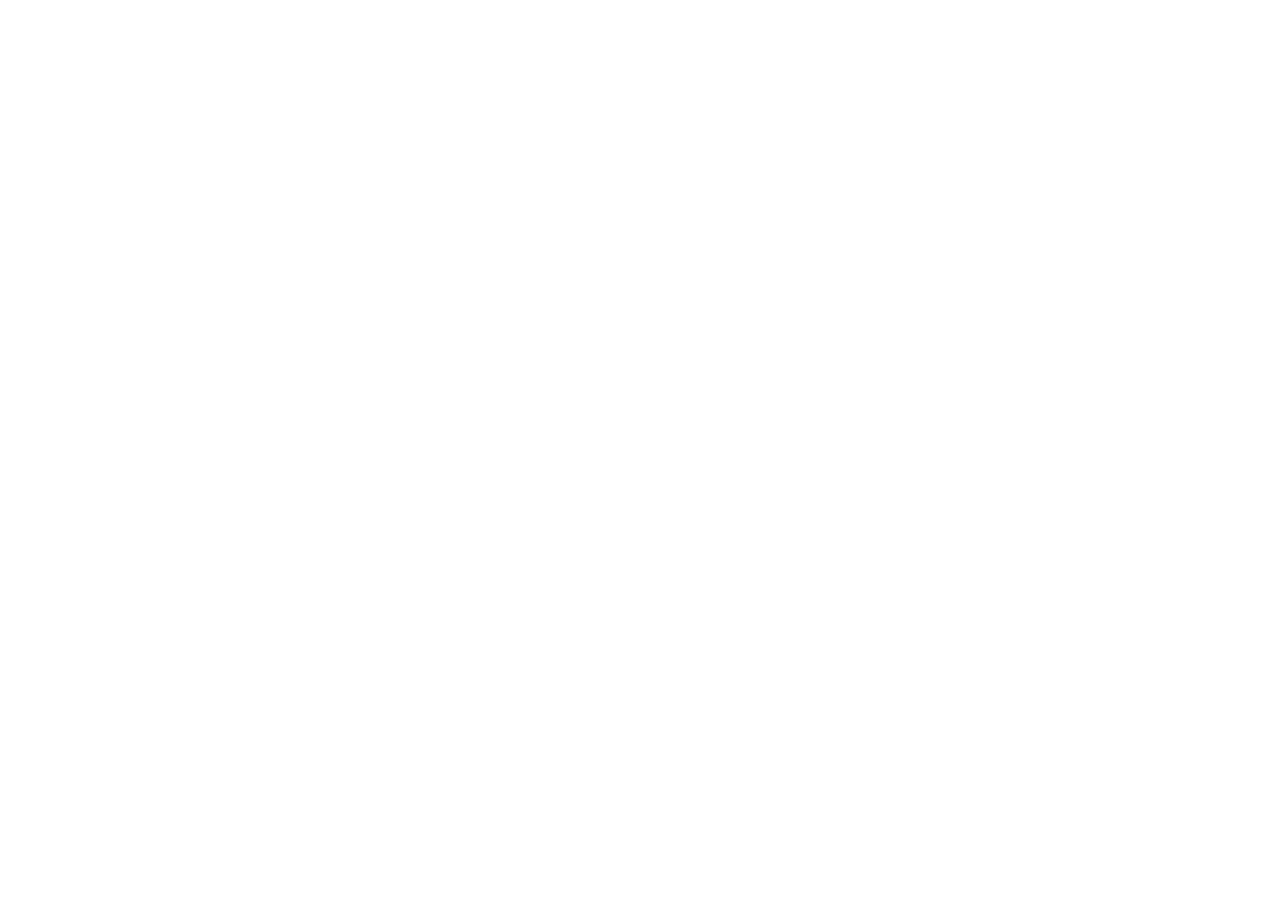
==== portfolio.html @ 32897e2d "Added font and color styles" ====
<!DOCTYPE html>
<html lang="en">
  <head>
    <meta charset="UTF-8" />
    <meta name="viewport" content="width=device-width, initial-scale=1.0" />
    <title>Portfolio</title>
  </head>
  <body></body>
</html>
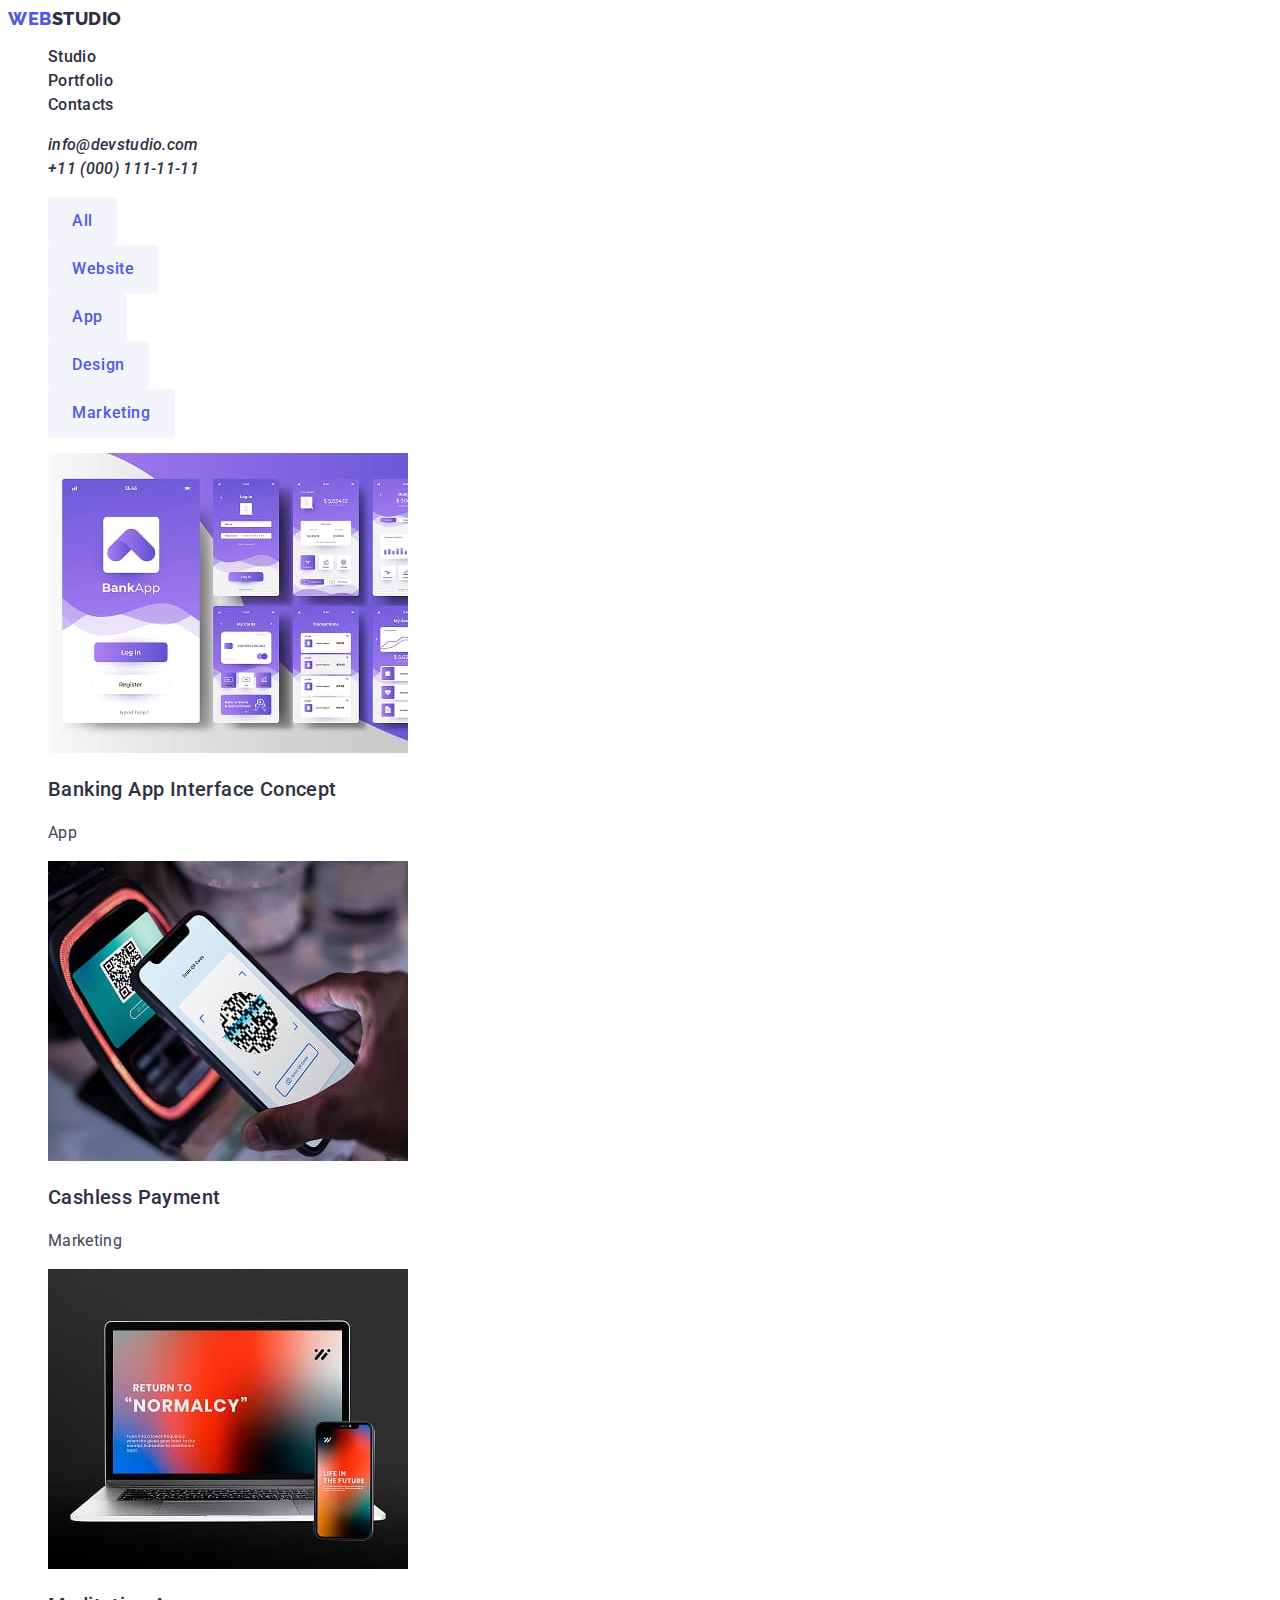
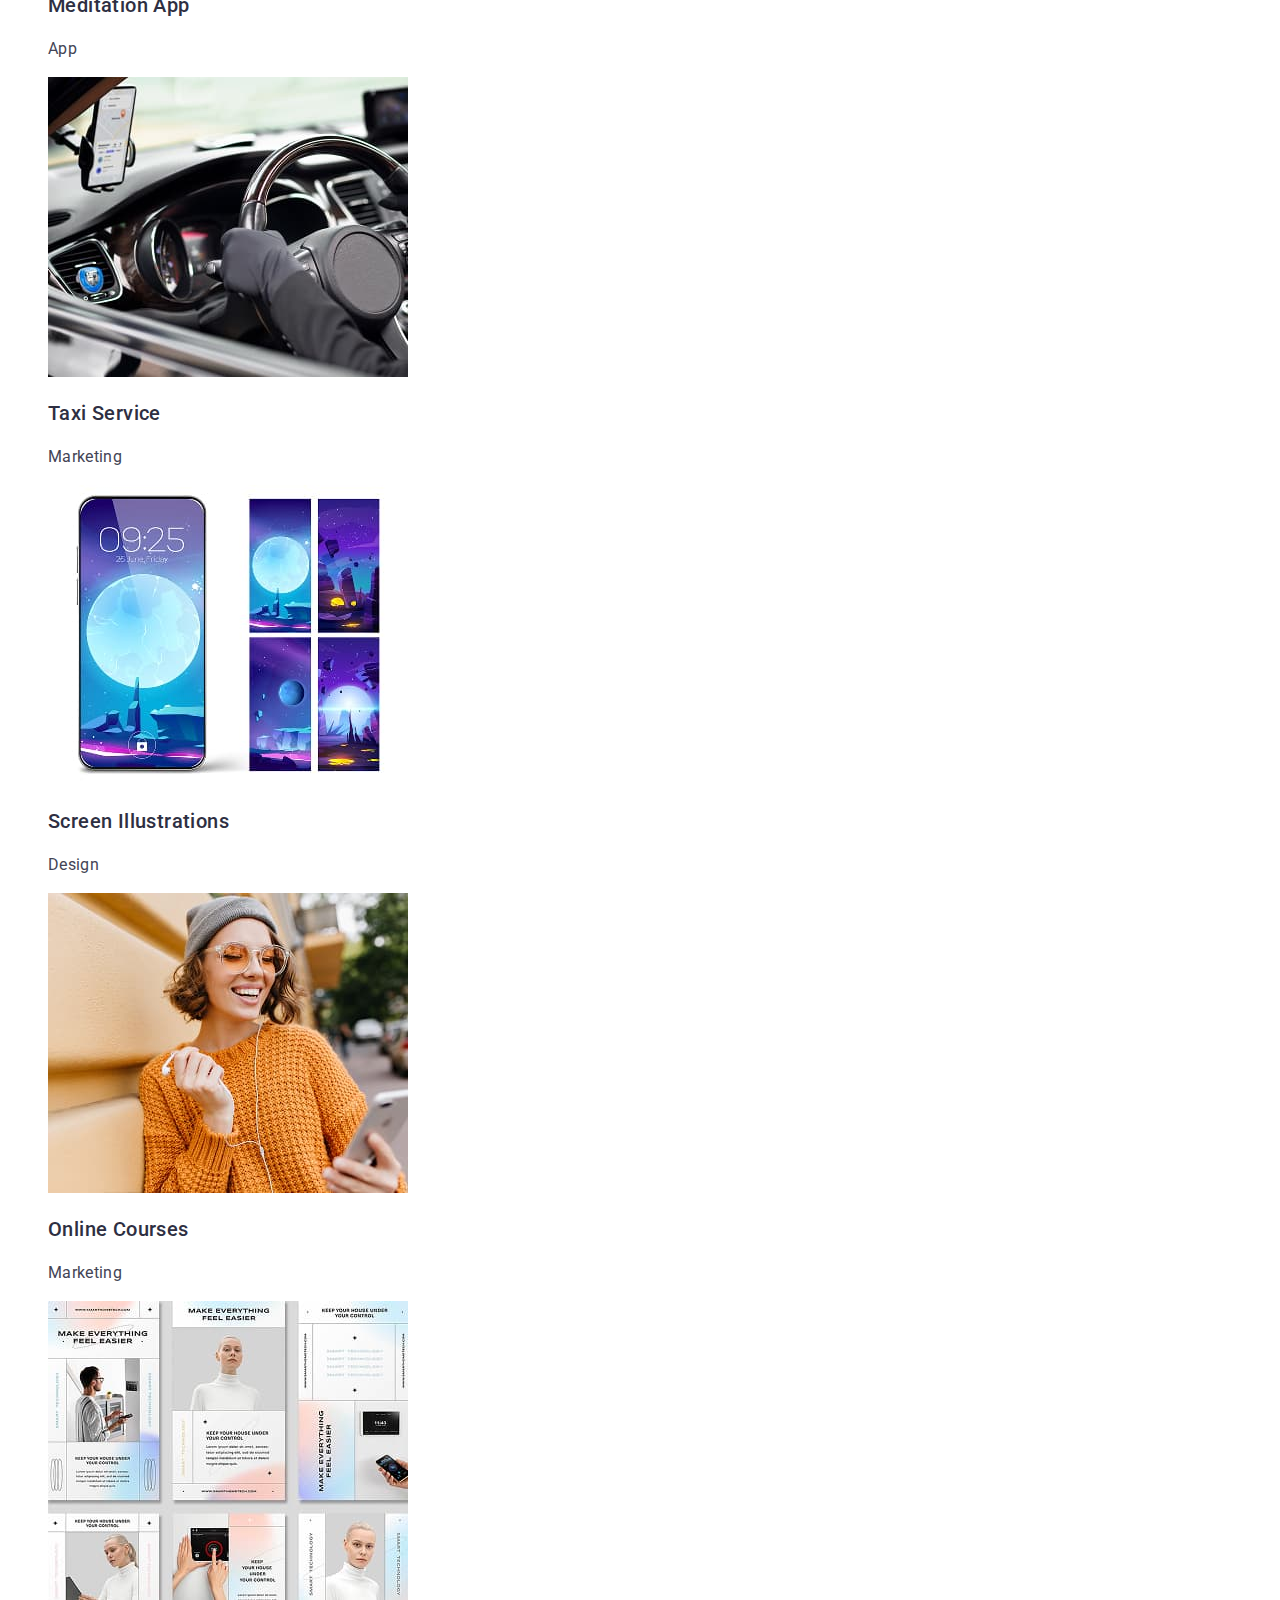
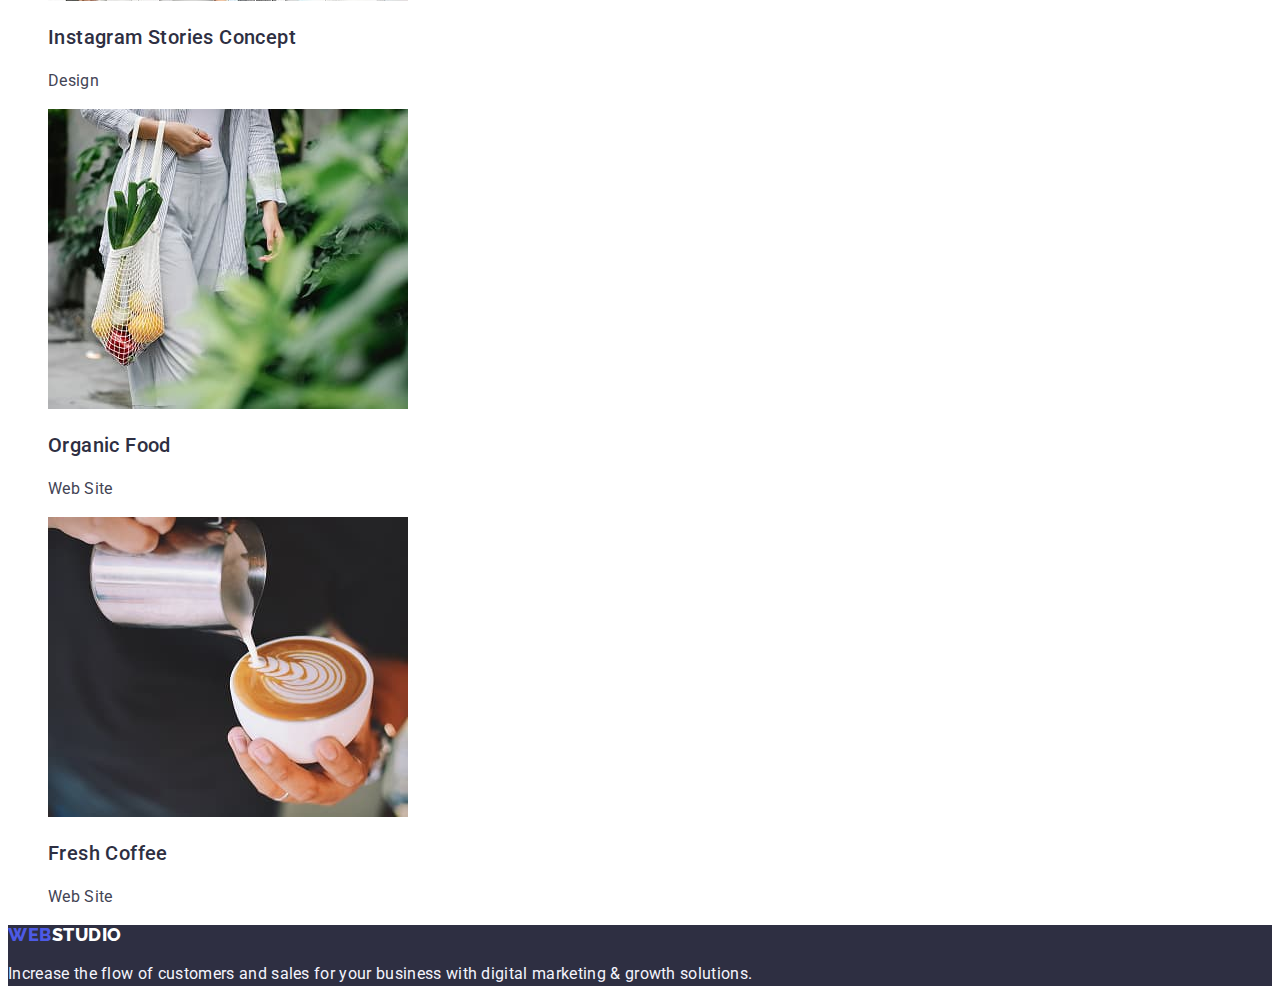
==== commit 3fa6516e: "Added portfolio page and styles" ====
--- a/portfolio.html
+++ b/portfolio.html
@@ -3,7 +3,178 @@
   <head>
     <meta charset="UTF-8" />
     <meta name="viewport" content="width=device-width, initial-scale=1.0" />
+    <link rel="preconnect" href="https://fonts.googleapis.com" />
+    <link rel="preconnect" href="https://fonts.gstatic.com" crossorigin />
+    <link
+      href="https://fonts.googleapis.com/css2?family=Raleway:ital,wght@0,800;1,800&family=Roboto:ital,wght@0,100..900;1,100..900&display=swap"
+      rel="stylesheet"
+    />
+    <link rel="stylesheet" href="./css/styles.css" />
     <title>Portfolio</title>
   </head>
-  <body></body>
+
+  <body>
+    <header class="header">
+      <a class="header-logo" href="./index.html"
+        >web<span class="header-logo-txt">studio</span></a
+      >
+      <nav class="header-nav">
+        <ul class="header-nav-list">
+          <li class="header-nav-item">
+            <a class="header-nav-link" href="./index.html">Studio</a>
+          </li>
+          <li class="header-nav-item">
+            <a class="header-nav-link" href="./portfolio.html">Portfolio</a>
+          </li>
+          <li class="header-nav-item">
+            <a class="header-nav-link" href="#">Contacts</a>
+          </li>
+        </ul>
+      </nav>
+      <address class="address">
+        <ul class="address-list">
+          <li class="header-contacts-item">
+            <a class="header-contacts-link" href="#" rel="mailto:info@devstudio.com"
+              >info@devstudio.com</a
+            >
+          </li>
+          <li class="header-contacts-item">
+            <a class="header-contacts-link" href="#" rel="tel:+11(000)1111111"
+              >+11 (000) 111-11-11</a
+            >
+          </li>
+        </ul>
+      </address>
+    </header>
+    <main>
+      <section class="portfolio section">
+        <h1 class="visually-hidden">Projects</h1>
+        <ul class="portfolio-filter-list">
+          <li class="portfolio-filter-item">
+            <button type="button" class="btn btn-filter">All</button>
+          </li>
+          <li class="portfolio-filter-item">
+            <button type="button" class="btn btn-filter">Website</button>
+          </li>
+          <li class="portfolio-filter-item">
+            <button type="button" class="btn btn-filter">App</button>
+          </li>
+          <li class="portfolio-filter-item">
+            <button type="button" class="btn btn-filter">Design</button>
+          </li>
+          <li class="portfolio-filter-item">
+            <button type="button" class="btn btn-filter">Marketing</button>
+          </li>
+        </ul>
+        <ul class="portfolio-list">
+          <li class="portfolio-list-item">
+            <img
+              src="./images/portfolio/img-1.jpg"
+              alt=""
+              width="360"
+              height="300"
+              class="portfolio-list-img"
+            />
+            <h3 class="title">Banking App Interface Concept</h3>
+            <p class="desc">App</p>
+          </li>
+          <li class="portfolio-list-item">
+            <img
+              src="./images/portfolio/img-2.jpg"
+              alt=""
+              width="360"
+              height="300"
+              class="portfolio-list-img"
+            />
+            <h3 class="title">Cashless Payment</h3>
+            <p class="desc">Marketing</p>
+          </li>
+          <li class="portfolio-list-item">
+            <img
+              src="./images/portfolio/img-3.jpg"
+              alt=""
+              width="360"
+              height="300"
+              class="portfolio-list-img"
+            />
+            <h3 class="title">Meditation App</h3>
+            <p class="desc">App</p>
+          </li>
+          <li class="portfolio-list-item">
+            <img
+              src="./images/portfolio/img-4.jpg"
+              alt=""
+              width="360"
+              height="300"
+              class="portfolio-list-img"
+            />
+            <h3 class="title">Taxi Service</h3>
+            <p class="desc">Marketing</p>
+          </li>
+          <li class="portfolio-list-item">
+            <img
+              src="./images/portfolio/img-5.jpg"
+              alt=""
+              width="360"
+              height="300"
+              class="portfolio-list-img"
+            />
+            <h3 class="title">Screen Illustrations</h3>
+            <p class="desc">Design</p>
+          </li>
+          <li class="portfolio-list-item">
+            <img
+              src="./images/portfolio/img-6.jpg"
+              alt=""
+              width="360"
+              height="300"
+              class="portfolio-list-img"
+            />
+            <h3 class="title">Online Courses</h3>
+            <p class="desc">Marketing</p>
+          </li>
+          <li class="portfolio-list-item">
+            <img
+              src="./images/portfolio/img-7.jpg"
+              alt=""
+              width="360"
+              height="300"
+              class="portfolio-list-img"
+            />
+            <h3 class="title">Instagram Stories Concept</h3>
+            <p class="desc">Design</p>
+          </li>
+          <li class="portfolio-list-item">
+            <img
+              src="./images/portfolio/img-8.jpg"
+              alt=""
+              width="360"
+              height="300"
+              class="portfolio-list-img"
+            />
+            <h3 class="title">Organic Food</h3>
+            <p class="desc">Web Site</p>
+          </li>
+          <li class="portfolio-list-item">
+            <img
+              src="./images/portfolio/img-9.jpg"
+              alt=""
+              width="360"
+              height="300"
+              class="portfolio-list-img"
+            />
+            <h3 class="title">Fresh Coffee</h3>
+            <p class="desc">Web Site</p>
+          </li>
+        </ul>
+      </section>
+    </main>
+    <footer class="footer section">
+      <a class="footer-logo" href="#">web<span class="footer-logo-txt">studio</span></a>
+      <p class="footer-desc">
+        Increase the flow of customers and sales for your business with digital marketing
+        & growth solutions.
+      </p>
+    </footer>
+  </body>
 </html>
--- a/css/styles.css
+++ b/css/styles.css
@@ -0,0 +1,243 @@
+/*===============  Root  ===============*/
+:root {
+  --primary-font: 'Roboto';
+  --secondary-font: 'Raleway';
+
+  --primary-txt-color: #434455;
+  --secondary-txt-color: #8e8f99;
+  --light-txt-color: #ffffff;
+  --dark-color: #2e2f42;
+
+  --active-txt-color: #4d5ae5;
+  --active-btns-color: #404bbf;
+
+  --main-bg-color: #ffffff;
+}
+/*===============  BASIC STYLES  ===============*/
+body {
+  font-family: var(--primary-font);
+  background-color: var(--main-bg-color);
+  color: var(--primary-txt-color);
+}
+ul,
+li {
+  list-style-type: none;
+}
+a {
+  text-decoration: none;
+  color: inherit;
+}
+.btn {
+  font-family: inherit;
+  color: var(--light-txt-color);
+  font-weight: 500;
+  font-size: 16px;
+  line-height: 1.5;
+  letter-spacing: 0.04em;
+  padding: 16px 32px;
+
+  background-color: var(--active-txt-color);
+  border: none;
+  border-radius: 4px;
+  cursor: pointer;
+  display: block;
+}
+.btn:hover {
+  background-color: var(--active-btns-color);
+}
+
+.section-title {
+  font-family: var(--primary-font);
+  color: var(--dark-color);
+  font-weight: 700;
+  font-size: 36px;
+  line-height: 1.11;
+  letter-spacing: 0.02em;
+  text-align: center;
+  text-transform: capitalize;
+}
+.title {
+  font-family: var(--primary-font);
+  color: var(--dark-color);
+  font-weight: 500;
+  font-size: 20px;
+  line-height: 1.2;
+  letter-spacing: 0.02em;
+  text-align: left;
+}
+.desc {
+  font-family: var(--primary-font);
+  color: var(--primary-txt-color);
+  font-weight: 400;
+  font-size: 16px;
+  line-height: 1.5;
+  letter-spacing: 0.02em;
+  text-align: left;
+}
+.txt-cntr {
+  text-align: center;
+}
+.visually-hidden {
+  position: absolute;
+  width: 1px;
+  height: 1px;
+  margin: -1px;
+  border: 0;
+  padding: 0;
+
+  white-space: nowrap;
+  clip-path: inset(100%);
+  clip: rect(0 0 0 0);
+  overflow: hidden;
+}
+/*===============  HEADER SECTION  ===============*/
+.header {
+}
+.header-logo {
+  font-family: var(--secondary-font);
+  font-weight: 800;
+  font-size: 18px;
+  line-height: 1.17;
+  letter-spacing: 0.03em;
+  color: var(--active-txt-color);
+  text-transform: uppercase;
+}
+.header-logo-txt {
+  color: var(--dark-color);
+}
+.header-nav {
+}
+.header-nav-list {
+}
+.header-nav-item {
+}
+.header-nav-link {
+  font-family: var(--primary-font);
+  font-weight: 500;
+  font-size: 16px;
+  line-height: 1.5;
+  letter-spacing: 0.02em;
+  color: var(--dark-color);
+}
+.header-nav-link:hover,
+.header-nav-link:focus {
+  color: var(--active-btns-color);
+}
+.address {
+}
+.address-list {
+}
+.header-contacts-item {
+}
+.header-contacts-link {
+  font-family: var(--primary-font);
+  font-weight: 500;
+  font-size: 16px;
+  line-height: 1.5;
+  letter-spacing: 0.02em;
+  color: var(--dark-color);
+}
+.header-contacts-link[rel='mailto:info@devstudio.com']:hover,
+.header-contacts-link[rel='mailto:info@devstudio.com']:focus {
+  color: var(--active-btns-color);
+}
+/*===============  HERO SECTION  ===============*/
+.hero {
+  background-color: var(--dark-color);
+}
+.hero-title {
+  color: var(--light-txt-color);
+  font-family: var(--primary-font);
+  font-weight: 700;
+  font-size: 56px;
+  line-height: 1.08;
+  letter-spacing: 0.02em;
+  text-align: center;
+}
+.hero-btn {
+  margin: 0 auto;
+}
+/*===============  PIORITIES SECTION  ===============*/
+.priorities {
+}
+.section {
+}
+.section-title {
+}
+.priorities-list {
+}
+.priorities-item {
+}
+
+/*===============  ABOUT SECTION  ===============*/
+.about {
+}
+.about-list {
+}
+.about-list-item {
+}
+.about-list-img {
+}
+/*===============  TEAM SECTION  ===============*/
+.team {
+  background-color: #f4f4fd;
+}
+.team-list {
+}
+.team-list-item {
+}
+.team-list-img {
+}
+
+/*===============  FOOTER  ===============*/
+.footer {
+  background-color: var(--dark-color);
+}
+.footer-logo {
+  font-family: var(--secondary-font);
+  color: var(--active-txt-color);
+  font-weight: 800;
+  font-size: 18px;
+  line-height: 1.16;
+  letter-spacing: 0.03em;
+  text-transform: uppercase;
+}
+.footer-logo-txt {
+  color: var(--light-txt-color);
+}
+.footer-desc {
+  font-family: var(--primary-font);
+  color: #f4f4fd;
+  font-weight: 400;
+  font-size: 16px;
+  line-height: 1.5;
+  letter-spacing: 0.02em;
+}
+
+/*===============================================================*/
+/*========================= Portfolio Page =============================*/
+
+/*===============  Filter buttons  ===============*/
+
+.portfolio {
+}
+.portfolio-filter-list {
+}
+.portfolio-filter-item {
+}
+.btn-filter {
+  background-color: #f4f4fd;
+  color: var(--active-txt-color);
+  padding: 12px 24px;
+}
+.btn-filter:hover,
+.btn-filter:focus {
+  color: var(--light-txt-color);
+  background-color: var(--active-btns-color);
+}
+.portfolio-list {
+}
+.portfolio-list-item {
+}
+.portfolio-list-img {
+}
